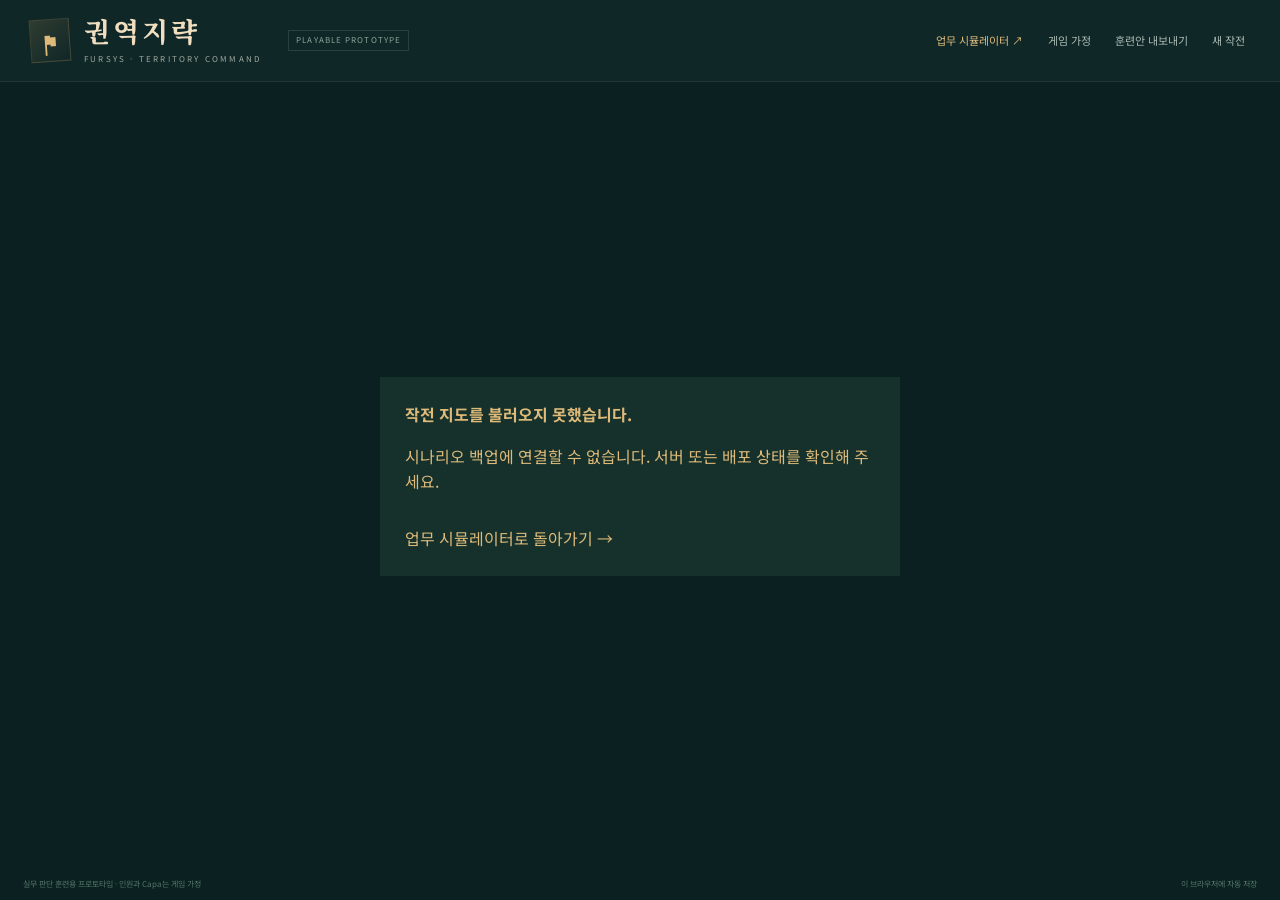
==== app/game.html @ ecbb1142 "Add 2.5D territory staffing strategy game" ====
<!doctype html>
<html lang="ko">
  <head>
    <meta charset="utf-8" />
    <meta name="viewport" content="width=device-width,initial-scale=1" />
    <meta name="theme-color" content="#102c2b" />
    <title>권역지략 · FURSYS TERRITORY COMMAND</title>
    <link
      rel="icon"
      href="data:image/svg+xml,%3Csvg xmlns='http://www.w3.org/2000/svg' viewBox='0 0 32 32'%3E%3Crect width='32' height='32' rx='7' fill='%23102c2b'/%3E%3Cpath d='M8 25V7l17 4-17 6' fill='none' stroke='%23ddb970' stroke-width='3'/%3E%3C/svg%3E"
    />
    <link rel="stylesheet" href="./game.css" />
  </head>
  <body>
    <header class="command-header">
      <a class="game-brand" href="./game.html" aria-label="권역지략 홈"
        ><span class="crest" aria-hidden="true">⚑</span
        ><span
          ><strong>권역지략</strong
          ><small>FURSYS · TERRITORY COMMAND</small></span
        ><span class="prototype">PLAYABLE PROTOTYPE</span></a
      >
      <nav aria-label="게임 메뉴">
        <a href="./index.html">업무 시뮬레이터 ↗</a
        ><button id="rules-button" class="quiet">게임 가정</button
        ><button id="export-game" class="quiet">훈련안 내보내기</button
        ><button id="restart-game" class="quiet">새 작전</button>
      </nav>
    </header>
    <div id="loading" class="loading" role="status">
      8월 작전 지도를 펼치는 중입니다…
    </div>
    <main id="game-shell" class="game-shell" hidden>
      <section class="status-strip" aria-label="작전 현황">
        <div class="campaign-label">
          <span class="overline">CAMPAIGN 01 · 균형의 기술</span
          ><strong id="round-label">제1분기</strong><span id="event-tag"></span>
        </div>
        <div class="metric score-metric">
          <span
            >종합 운영 점수
            <button
              class="help-dot"
              data-show-rules
              aria-label="점수 계산 보기"
            >
              ?
            </button></span
          ><strong id="score-value">0<small>/100</small></strong
          ><i id="score-delta"></i>
        </div>
        <div class="metric">
          <span>업무 커버율</span
          ><strong id="coverage-value">0<small>%</small></strong>
          <div class="mini-track"><i id="coverage-bar"></i></div>
        </div>
        <div class="metric">
          <span>과부하 권역</span
          ><strong id="overload-value">0<small>개</small></strong
          ><i>권역별 Capa 초과</i>
        </div>
        <div class="metric">
          <span>예비 인력</span
          ><strong id="reserve-value">3<small>명</small></strong
          ><i>전체 49명 내 재배치</i>
        </div>
        <div class="turn-command">
          <span>이번 분기 남은 명령 <b id="points-label">6 / 6</b></span>
          <div id="command-pips" class="command-pips"></div>
          <button id="resolve-round" class="gold-button">
            분기 결산 <span>→</span>
          </button>
        </div>
      </section>
      <section class="command-layout">
        <aside class="roster-panel panel">
          <div class="panel-heading">
            <div>
              <span class="overline">COMMANDERS</span>
              <h2>권역 사령부</h2>
            </div>
            <span class="count-badge">9</span>
          </div>
          <div class="roster-caption">
            <span>권역 / 배치 인원</span><span>업무 가동률</span>
          </div>
          <div
            id="commander-list"
            class="commander-list"
            aria-label="권역 목록"
          ></div>
          <div class="roster-legend">
            <i class="legend-dot safe"></i>여유
            <i class="legend-dot warn"></i>적정
            <i class="legend-dot danger"></i>과부하
          </div>
          <div class="source-note">
            <span>STARTING SCENARIO</span><strong>권역조정4(8월 버전)</strong
            ><small>배정 지역 85개 · 2025년 업무량 기반</small>
          </div>
        </aside>
        <section class="map-panel" aria-label="권역 작전 지도">
          <div class="map-heading">
            <div>
              <span class="overline">THE STRATEGIC TABLE</span>
              <h2>균형을 설계하는 한 수</h2>
            </div>
            <div class="view-switch" role="group" aria-label="지도 표시 방식">
              <button id="territory-view" class="active" aria-pressed="true">
                권역</button
              ><button id="load-view" aria-pressed="false">과부하</button>
            </div>
          </div>
          <div class="map-stage" id="game-map-stage">
            <div class="terrain-art" aria-hidden="true"></div>
            <div class="map-vignette" aria-hidden="true"></div>
            <div class="map-topline">
              <span class="live-dot"></span> REAL REGIONS · SIMULATED OPERATIONS
              <span class="map-north">N ↑</span>
            </div>
            <svg
              id="game-map"
              viewBox="0 0 1000 740"
              role="group"
              aria-label="실제 시군구 경계를 이용한 2.5D 작전 지도"
            ></svg>
            <div class="map-location">
              <strong>경인 · 충청 · 강원</strong
              ><span>실제 시군구 경계 / 장식 배경은 생성 이미지</span>
            </div>
            <div class="map-controls">
              <button id="map-zoom-in" aria-label="지도 확대">＋</button
              ><button id="map-zoom-out" aria-label="지도 축소">−</button
              ><button id="map-home">전체</button
              ><button id="map-seoul">서울</button>
            </div>
            <div id="map-tooltip" class="map-tooltip" hidden></div>
          </div>
          <div class="event-ribbon">
            <div class="event-emblem" aria-hidden="true">✦</div>
            <div>
              <span id="event-heading">이번 분기의 작전</span>
              <p id="event-description"></p>
            </div>
            <span class="event-status">훈련 사건</span>
          </div>
          <div class="map-bottom">
            <span>지역 클릭 → 이관 · 권역 선택 → 인력 재배치</span
            ><span>휠 확대 · 드래그 이동</span
            ><button id="undo-game" class="quiet">↶ 한 수 되돌리기</button>
          </div>
        </section>
        <aside class="orders-panel panel">
          <div class="panel-heading">
            <div>
              <span class="overline">YOUR NEXT MOVE</span>
              <h2>작전 지시</h2>
            </div>
            <span class="order-seal" aria-hidden="true">令</span>
          </div>
          <div class="orders-scroll">
            <section
              id="staff-orders"
              class="order-section"
              aria-label="인력 재배치"
            ></section>
            <section
              id="region-orders"
              class="order-section"
              aria-label="지역 이관"
            ></section>
            <section class="advisor-section">
              <span class="overline">ADVISOR’S NOTE</span>
              <h3>참모의 제안</h3>
              <p id="advisor-text"></p>
            </section>
            <section class="mission-section">
              <h3>이번 분기 목표</h3>
              <ul id="mission-list"></ul>
            </section>
          </div>
          <div class="journal">
            <span class="overline">LATEST ORDER</span>
            <p id="latest-order"></p>
          </div>
        </aside>
      </section>
    </main>
    <footer class="game-footer">
      <span>실무 판단 훈련용 프로토타입 · 인원과 Capa는 게임 가정</span
      ><span id="save-status" role="status">이 브라우저에 자동 저장</span>
    </footer>
    <dialog id="game-dialog" aria-labelledby="dialog-title">
      <div class="dialog-shell">
        <button
          id="close-dialog"
          class="dialog-close"
          aria-label="대화상자 닫기"
        >
          ×
        </button>
        <div id="dialog-content"></div>
      </div>
    </dialog>
    <div id="game-toast" class="game-toast" role="status" hidden></div>
    <script type="module" src="./game.mjs"></script>
  </body>
</html>
---- app/game.css ----
@import url("https://fonts.googleapis.com/css2?family=Noto+Sans+KR:wght@400;500;600;700;800;900&family=Noto+Serif+KR:wght@600;700;800&display=swap");
:root {
  color-scheme: dark;
  --bg: #0b2021;
  --panel: #112b2d;
  --line: #ffffff12;
  --text: #e4ece7;
  --muted: #8da4a0;
  --gold: #ddba79;
  --mint: #88c5ae;
  --red: #ee8a70;
  --serif: "Noto Serif KR", serif;
  --sans: "Noto Sans KR", "Malgun Gothic", sans-serif;
}
* {
  box-sizing: border-box;
}
body {
  margin: 0;
  background: var(--bg);
  color: var(--text);
  font: 12px/1.6 var(--sans);
  height: 100vh;
  display: flex;
  flex-direction: column;
}
button,
a,
input,
select {
  -webkit-tap-highlight-color: transparent;
}
button,
input,
select {
  font: inherit;
}
button,
a {
  touch-action: manipulation;
}
button {
  cursor: pointer;
  border: 0;
  color: inherit;
}
button:disabled {
  opacity: 0.35;
  cursor: not-allowed;
}
button:focus-visible,
a:focus-visible,
select:focus-visible,
input:focus-visible {
  outline: 2px solid var(--gold);
  outline-offset: 3px;
}
button {
  transition:
    background 0.18s,
    transform 0.18s;
}
a {
  color: inherit;
  text-decoration: none;
}
button:not(:disabled):active {
  transform: translateY(1px);
}
[hidden] {
  display: none !important;
}
.command-header {
  height: 82px;
  flex-shrink: 0;
  padding: 0 30px;
  display: flex;
  justify-content: space-between;
  align-items: center;
  border-bottom: 1px solid var(--line);
  background: #102728;
}
.game-brand {
  display: flex;
  align-items: center;
  gap: 14px;
}
.game-brand strong {
  display: block;
  font: 800 27px/1.2 var(--serif);
  letter-spacing: 3px;
  color: #f0dec0;
}
.game-brand small {
  display: block;
  font-size: 8px;
  letter-spacing: 2.2px;
  color: #9da99d;
  margin-top: 5px;
}
.crest {
  height: 43px;
  width: 40px;
  border: 1px solid #9d805045;
  display: grid;
  place-items: center;
  color: var(--gold);
  font-size: 29px;
  transform: rotate(-4deg);
  background: linear-gradient(140deg, #b5985430, transparent);
}
.prototype {
  font-size: 8px;
  letter-spacing: 1.1px;
  border: 1px solid #9aab9f30;
  color: #8ba498;
  padding: 3px 7px;
  margin-left: 12px;
}
.command-header nav {
  display: flex;
  align-items: center;
  gap: 14px;
  color: #b1c0b9;
  font-size: 11px;
}
.command-header nav > a {
  color: var(--gold);
  margin-right: 6px;
}
.quiet {
  background: transparent;
  padding: 7px 5px;
  color: #a8b9b1;
}
.quiet:hover {
  color: var(--gold);
}
.loading {
  margin: auto;
  color: var(--gold);
  font-size: 16px;
}
.game-shell {
  flex: 1;
  min-height: 0;
  display: flex;
  flex-direction: column;
  padding: 0 22px 8px;
}
.status-strip {
  height: 123px;
  display: grid;
  grid-template-columns: 1.05fr 1fr 1fr 0.9fr 0.9fr 1.3fr;
  align-items: center;
  flex-shrink: 0;
}
.campaign-label {
  display: flex;
  flex-direction: column;
  gap: 2px;
}
.overline {
  font-size: 9px;
  letter-spacing: 1.6px;
  color: var(--muted);
  font-weight: 700;
}
.campaign-label > .overline {
  color: #bca272;
  font-size: 8px;
}
.campaign-label > strong {
  font: 700 24px var(--serif);
  margin-top: 1px;
}
.campaign-label > span:last-child {
  font-size: 10px;
  color: var(--mint);
}
.metric {
  padding: 0 19px;
  border-left: 1px solid var(--line);
  height: 68px;
}
.metric > span {
  font-size: 11px;
  color: #a8bbb2;
  display: flex;
  align-items: center;
  gap: 6px;
}
.metric > strong {
  display: block;
  font-size: 29px;
  line-height: 1.4;
  font-weight: 700;
  letter-spacing: -1.1px;
}
.metric small {
  font-size: 11px;
  color: #839b90;
  font-weight: 400;
  letter-spacing: 0;
  margin-left: 5px;
}
.metric > i {
  font-size: 9px;
  font-style: normal;
  color: #789488;
}
.score-metric > strong {
  color: var(--gold);
}
.metric > i.positive {
  color: var(--mint);
}
.help-dot {
  font-size: 9px;
  border: 1px solid #ffffff35;
  border-radius: 50%;
  width: 13px;
  height: 13px;
  background: transparent;
  line-height: 11px;
  padding: 0;
  color: #adc0b6;
}
.mini-track {
  width: 85px;
  height: 3px;
  background: #ffffff0d;
  margin-top: 3px;
}
.mini-track i {
  height: 100%;
  display: block;
  background: var(--mint);
}
.turn-command {
  padding-left: 22px;
  border-left: 1px solid var(--line);
}
.turn-command > span {
  display: flex;
  font-size: 10px;
  justify-content: space-between;
  color: #a4b5ac;
}
.turn-command b {
  color: var(--gold);
}
.command-pips {
  display: flex;
  gap: 5px;
  margin: 6px 0 9px;
}
.command-pips i {
  height: 4px;
  flex: 1;
  background: #ffffff10;
}
.command-pips i.on {
  background: var(--gold);
}
.gold-button {
  background: linear-gradient(110deg, #d5b579, #e5c995);
  color: #25332b;
  width: 100%;
  min-height: 36px;
  border: 1px solid #eddaa7;
  font-weight: 800;
  font-size: 12px;
  box-shadow: 0 3px 14px #0002;
  display: flex;
  align-items: center;
  justify-content: space-between;
  padding: 0 14px;
}
.gold-button:hover {
  background: #edce8f;
}
.command-layout {
  flex: 1;
  min-height: 0;
  display: grid;
  grid-template-columns: 237px minmax(0, 1fr) 295px;
  gap: 14px;
}
.panel {
  background: var(--panel);
  border: 1px solid var(--line);
  box-shadow: 0 8px 30px #0001;
  min-height: 0;
}
.panel-heading {
  display: flex;
  justify-content: space-between;
  align-items: center;
  padding: 18px 16px 13px;
}
.panel-heading h2 {
  font: 700 16px var(--serif);
  margin: 2px 0 0;
  letter-spacing: 0.6px;
}
.count-badge {
  font-size: 11px;
  color: #c4b48a;
  border: 1px solid #c4b48a30;
  width: 25px;
  height: 25px;
  display: grid;
  place-items: center;
}
.roster-panel {
  display: flex;
  flex-direction: column;
}
.roster-caption {
  display: flex;
  justify-content: space-between;
  padding: 0 16px 9px;
  color: #708c80;
  font-size: 9px;
  border-bottom: 1px solid var(--line);
}
.commander-list {
  flex: 1;
  overflow-y: auto;
  min-height: 0;
  padding: 5px 8px;
  scrollbar-width: thin;
  scrollbar-color: #59736640 transparent;
}
.commander-card {
  display: block;
  text-align: left;
  width: 100%;
  padding: 10px 9px 9px;
  margin: 3px 0;
  background: transparent;
  border: 1px solid transparent;
  position: relative;
}
.commander-card:hover {
  background: #ffffff04;
}
.commander-card.selected {
  background: linear-gradient(105deg, #ccac6820, #ccac6805);
  border-color: #ccac6840;
}
.commander-card.selected:before {
  content: "";
  position: absolute;
  left: -1px;
  top: 9px;
  bottom: 9px;
  width: 2px;
  background: var(--gold);
}
.commander-top {
  display: flex;
  align-items: center;
  gap: 9px;
}
.commander-avatar {
  width: 29px;
  height: 32px;
  background: linear-gradient(
    135deg,
    color-mix(in srgb, var(--color) 45%, #253f38),
    #18312f
  );
  border: 1px solid color-mix(in srgb, var(--color) 50%, transparent);
  display: grid;
  place-items: center;
  font: 700 14px var(--serif);
  color: #e5e9df;
  clip-path: polygon(0 0, 100% 0, 100% 85%, 50% 100%, 0 85%);
}
.commander-name {
  font-size: 12px;
  font-weight: 600;
  flex: 1;
}
.commander-name small {
  display: block;
  color: #77978b;
  font-size: 9px;
  font-weight: 400;
  margin-top: 1px;
}
.commander-rate {
  font-size: 15px;
  color: #c2ceb8;
  font-variant-numeric: tabular-nums;
  letter-spacing: -0.4px;
}
.commander-rate.over {
  color: var(--red);
}
.commander-rate.empty {
  font-size: 10px;
  color: #7c968b;
}
.load-track {
  height: 3px;
  background: #ffffff0b;
  position: relative;
  margin: 9px 0 0 38px;
}
.load-track i {
  height: 100%;
  display: block;
  background: var(--mint);
  max-width: 100%;
}
.load-track i.over {
  background: var(--red);
}
.load-track:after {
  content: "";
  position: absolute;
  width: 1px;
  height: 7px;
  right: 20%;
  top: -2px;
  background: #b5c3a94a;
}
.roster-legend {
  padding: 10px 16px;
  border-top: 1px solid var(--line);
  color: #7c998a;
  font-size: 9px;
  display: flex;
  align-items: center;
  gap: 5px;
}
.legend-dot {
  width: 5px;
  height: 5px;
  display: inline-block;
  border-radius: 50%;
  margin-left: 7px;
}
.legend-dot:first-child {
  margin-left: 0;
}
.safe {
  background: #79b59a;
}
.warn {
  background: #d8be87;
}
.danger {
  background: #ee8a70;
}
.source-note {
  padding: 14px 16px;
  background: #0a20233d;
  display: flex;
  flex-direction: column;
}
.source-note > span {
  font-size: 8px;
  letter-spacing: 1.2px;
  color: #628375;
}
.source-note > strong {
  font-size: 10px;
  font-weight: 500;
  color: #b5c2b6;
  margin: 3px 0;
}
.source-note > small {
  font-size: 9px;
  color: #789487;
}
.map-panel {
  display: flex;
  flex-direction: column;
  min-width: 0;
  min-height: 0;
}
.map-heading {
  height: 66px;
  padding: 5px 6px 12px;
  display: flex;
  justify-content: space-between;
  align-items: center;
  flex-shrink: 0;
}
.map-heading h2 {
  font: 700 20px var(--serif);
  margin: 3px 0 0;
}
.map-heading .overline {
  font-size: 8px;
  color: #739987;
}
.view-switch {
  display: flex;
  border: 1px solid #9bac9340;
  padding: 3px;
  gap: 2px;
}
.view-switch button {
  background: transparent;
  padding: 5px 10px;
  font-size: 10px;
  color: #87a192;
}
.view-switch button.active {
  background: #627c5c45;
  color: #dfe6cd;
}
.map-stage {
  position: relative;
  flex: 1;
  min-height: 270px;
  overflow: hidden;
  background: #162e2c;
  border: 1px solid #b6a67b2b;
  box-shadow: inset 0 0 90px #0008;
}
.terrain-art {
  position: absolute;
  inset: 0;
  background: url("./assets/territory-command.png") center/cover no-repeat;
  opacity: 0.31;
  filter: saturate(0.7);
}
.map-vignette {
  position: absolute;
  inset: 0;
  background: radial-gradient(ellipse at 50% 50%, #16373716 15%, #0d252b5e 75%);
  pointer-events: none;
}
.map-topline {
  position: absolute;
  top: 17px;
  left: 18px;
  right: 18px;
  font-size: 7px;
  letter-spacing: 1.4px;
  color: #b1c5ac;
  display: flex;
  align-items: center;
  gap: 7px;
  pointer-events: none;
}
.live-dot {
  height: 4px;
  width: 4px;
  background: #b7d0a7;
  border-radius: 100%;
  box-shadow: 0 0 8px #d4efb488;
}
.map-north {
  margin-left: auto;
  font-family: var(--serif);
  font-size: 12px;
  letter-spacing: 4px;
  color: #d9c391;
}
#game-map {
  display: block;
  height: 100%;
  width: 100%;
  position: absolute;
  inset: 0;
  touch-action: none;
  cursor: grab;
  overflow: visible;
}
#game-map.dragging {
  cursor: grabbing;
}
.region-top {
  stroke: #d3d9b085;
  stroke-width: 0.55;
  vector-effect: non-scaling-stroke;
  stroke-linejoin: round;
  transition:
    filter 0.18s,
    fill 0.25s;
}
.region-tile {
  cursor: pointer;
  outline: none;
}
.region-tile:hover .region-top,
.region-tile:focus .region-top {
  filter: brightness(1.32);
  stroke: #ffe4ad;
  stroke-width: 1.4;
}
.region-tile.selected .region-top {
  stroke: #ffe2a2;
  stroke-width: 2;
  filter: brightness(1.25);
}
.region-side {
  fill: #122d2e;
  stroke: #173c3a;
  stroke-width: 1;
  pointer-events: none;
}
.region-label {
  font-family: var(--sans);
  font-size: 9px;
  fill: #e1e9d6;
  paint-order: stroke;
  stroke: #14362c;
  stroke-width: 2;
  pointer-events: none;
}
.hq-marker {
  pointer-events: none;
}
.hq-name {
  font-size: 11px;
  font-weight: 600;
  fill: #e9e2c5;
  paint-order: stroke;
  stroke: #152c25;
  stroke-width: 3;
  stroke-linejoin: round;
}
.water-line {
  stroke: #79d0cd;
  stroke-width: 2;
  fill: none;
  opacity: 0.85;
  pointer-events: none;
  filter: drop-shadow(0 0 3px #8be0dc70);
}
.map-location {
  position: absolute;
  left: 18px;
  bottom: 17px;
  pointer-events: none;
  display: flex;
  flex-direction: column;
}
.map-location strong {
  font: 600 12px var(--serif);
  color: #d1c6a5;
  letter-spacing: 2px;
}
.map-location span {
  font-size: 7px;
  color: #91ab99;
  margin-top: 3px;
}
.map-controls {
  position: absolute;
  right: 12px;
  bottom: 13px;
  display: flex;
  gap: 3px;
}
.map-controls button {
  background: #102b2ce8;
  border: 1px solid #b2c5a330;
  min-width: 28px;
  min-height: 29px;
  font-size: 11px;
  color: #c0cfb5;
}
.map-controls button:hover {
  background: #385948;
}
.event-ribbon {
  background: linear-gradient(90deg, #2e3d2c, #1f342e);
  border: 1px solid #b49b4f30;
  border-top: 0;
  padding: 12px 13px;
  display: flex;
  gap: 10px;
  align-items: center;
  flex-shrink: 0;
}
.event-emblem {
  font-size: 24px;
  color: var(--gold);
  border-right: 1px solid #aa9e7340;
  padding-right: 12px;
}
.event-ribbon > div:nth-child(2) {
  flex: 1;
}
.event-ribbon span:first-child {
  font-size: 11px;
  color: #d4c296;
  font-weight: 700;
}
.event-ribbon p {
  font-size: 10px;
  color: #a7b79d;
  margin: 3px 0 0;
}
.event-status {
  font-size: 8px;
  white-space: nowrap;
  padding: 3px 5px;
  border: 1px solid #b4a96940;
  color: #afaf86;
}
.map-bottom {
  display: flex;
  align-items: center;
  gap: 12px;
  padding: 8px 0 0;
  color: #6f9080;
  font-size: 8px;
  flex-shrink: 0;
}
.map-bottom > .quiet {
  margin-left: auto;
  font-size: 9px;
  padding: 0;
}
.orders-panel {
  display: flex;
  flex-direction: column;
}
.order-seal {
  border: 1px solid #b8974f60;
  color: #b9a06b;
  font: 600 21px var(--serif);
  width: 32px;
  height: 35px;
  display: grid;
  place-items: center;
}
.orders-scroll {
  flex: 1;
  overflow-y: auto;
  scrollbar-width: thin;
  scrollbar-color: #59736640 transparent;
  min-height: 0;
}
.order-section {
  padding: 13px 16px 16px;
  border-top: 1px solid var(--line);
}
.order-kicker {
  font-size: 8px;
  letter-spacing: 1px;
  color: #7a9989;
  display: flex;
  justify-content: space-between;
}
.order-kicker b {
  font-size: 8px;
  color: #c2b588;
  font-weight: 400;
  letter-spacing: 0;
}
.order-title {
  margin: 8px 0 11px;
  display: flex;
  align-items: center;
  gap: 8px;
  font: 700 17px var(--serif);
}
.order-dot {
  width: 7px;
  height: 7px;
  background: var(--color);
  border-radius: 50%;
}
.order-stats {
  display: grid;
  grid-template-columns: 1fr 1fr 1fr;
  gap: 8px;
  background: #0c252750;
  padding: 10px;
  margin-bottom: 12px;
}
.order-stats span {
  display: block;
  color: #739384;
  font-size: 8px;
}
.order-stats strong {
  display: block;
  font-size: 13px;
  font-weight: 600;
  color: #ccd8c9;
  margin-top: 2px;
}
.order-stats .is-over {
  color: var(--red);
}
.order-section label {
  display: block;
  color: #8ba696;
  font-size: 9px;
  margin: 9px 0 5px;
}
.order-section select,
.order-section input,
.rules-input {
  width: 100%;
  min-width: 0;
  border: 1px solid #a0b39330;
  background: #0d2425;
  color: #d4dfcb;
  padding: 8px 9px;
  font-size: 11px;
  border-radius: 2px;
}
.order-actions {
  display: flex;
  gap: 6px;
  margin-top: 8px;
}
.action-button {
  background: #345342;
  border: 1px solid #75957560;
  color: #d3dfba;
  min-height: 34px;
  font-size: 10px;
  font-weight: 600;
  padding: 6px 9px;
  flex: 1;
}
.action-button:hover {
  background: #49654c;
}
.action-button.gold {
  background: #b99e6550;
  border-color: #b59a6960;
  color: #e9d4a7;
}
.action-button.block {
  display: block;
  width: 100%;
  margin-top: 9px;
}
.small-note {
  font-size: 9px;
  line-height: 1.7;
  color: #779789;
  margin: 8px 0 0;
}
.region-selection-prompt {
  padding: 14px;
  border: 1px dashed #8da48c35;
  text-align: center;
  color: #91aa9a;
  font-size: 10px;
  margin-top: 10px;
}
.region-money {
  display: flex;
  justify-content: space-between;
  font-size: 10px;
  color: #9eb49f;
  gap: 8px;
}
.region-money strong {
  color: #d2d4ad;
}
.preview-note {
  font-size: 9px;
  margin: 8px 0 0;
  color: #94b99f;
  min-height: 15px;
}
.advisor-section {
  padding: 16px;
  background: linear-gradient(130deg, #b9a06312, transparent);
  border-top: 1px solid var(--line);
}
.advisor-section .overline {
  font-size: 8px;
  color: #ae9c6b;
}
.advisor-section h3 {
  font: 600 13px var(--serif);
  color: #d0bd91;
  margin: 4px 0 8px;
}
.advisor-section p {
  font-size: 10px;
  line-height: 1.9;
  color: #a1b6a2;
  margin: 0;
}
.mission-section {
  padding: 12px 16px;
  border-top: 1px solid var(--line);
}
.mission-section h3 {
  font-size: 10px;
  color: #98ae96;
  margin: 0 0 9px;
}
.mission-section ul {
  list-style: none;
  margin: 0;
  padding: 0;
}
.mission-section li {
  font-size: 10px;
  display: flex;
  justify-content: space-between;
  color: #748f7b;
  margin: 7px 0;
}
.mission-section li.done {
  color: #b4cfa7;
}
.mission-section b {
  font-size: 10px;
}
.journal {
  padding: 12px 16px;
  background: #0b2227;
  border-top: 1px solid var(--line);
}
.journal .overline {
  font-size: 7px;
}
.journal p {
  color: #9bb2a1;
  font-size: 9px;
  margin: 5px 0 0;
  line-height: 1.6;
}
.game-footer {
  display: flex;
  justify-content: space-between;
  flex-shrink: 0;
  padding: 7px 23px 9px;
  color: #537568;
  font-size: 8px;
}
.map-tooltip {
  pointer-events: none;
  position: absolute;
  padding: 9px 12px;
  background: #102623f5;
  border: 1px solid #d1bf7a60;
  box-shadow: 0 6px 20px #0005;
  font-size: 10px;
  color: #e2dec5;
  z-index: 3;
  max-width: 230px;
}
.map-tooltip strong {
  font-size: 11px;
}
.map-tooltip small {
  display: block;
  font-size: 9px;
  color: #9fbaa0;
  margin-top: 3px;
}
dialog {
  padding: 0;
  border: 1px solid #c4b27a60;
  background: #132d2c;
  color: var(--text);
  max-width: min(600px, calc(100vw - 30px));
  width: 560px;
  box-shadow: 0 30px 120px #0009;
}
dialog::backdrop {
  background: #021311c9;
  backdrop-filter: blur(6px);
}
.dialog-shell {
  padding: 30px;
  position: relative;
}
.dialog-close {
  position: absolute;
  right: 12px;
  top: 8px;
  font-size: 25px;
  background: transparent;
  color: #9eac99;
}
.dialog-shell h2 {
  font: 700 25px var(--serif);
  color: #e5c995;
  margin: 8px 0 16px;
}
.dialog-shell p {
  font-size: 12px;
  color: #a6bca7;
  line-height: 1.9;
}
.dialog-shell .overline {
  color: #ac9f78;
}
.rules-grid {
  display: grid;
  grid-template-columns: 1fr 1fr;
  gap: 8px;
  margin: 20px 0;
}
.rules-grid > div {
  background: #0b2224;
  border: 1px solid var(--line);
  padding: 12px;
}
.rules-grid span {
  display: block;
  color: #779886;
  font-size: 10px;
}
.rules-grid strong {
  color: #dccba4;
  font-size: 16px;
  display: block;
  margin-top: 5px;
}
.rules-detail {
  font-size: 11px !important;
}
.dialog-actions {
  display: flex;
  gap: 9px;
  margin-top: 22px;
}
.dialog-actions > button {
  flex: 1;
}
.rules-form {
  margin-top: 15px;
  padding-top: 15px;
  border-top: 1px solid var(--line);
}
.rules-form label {
  display: block;
  color: #aabb9f;
  font-size: 11px;
  margin-bottom: 6px;
}
.rules-form .input-row {
  display: flex;
  align-items: center;
  gap: 12px;
}
.rules-input {
  width: 100px;
}
.report-score {
  text-align: center;
  padding: 18px 0 12px;
}
.report-score strong {
  display: block;
  font-size: 72px;
  line-height: 1.1;
  letter-spacing: -3px;
  color: var(--gold);
}
.report-score span {
  color: #acc19f;
  font-size: 12px;
}
.report-columns {
  display: grid;
  grid-template-columns: repeat(3, 1fr);
  gap: 8px;
}
.report-columns > div {
  text-align: center;
  padding: 12px 5px;
  background: #0a2324;
}
.report-columns span {
  display: block;
  font-size: 10px;
  color: #7d9d87;
}
.report-columns strong {
  display: block;
  font-size: 18px;
  color: #dae1bd;
  margin-top: 3px;
}
.report-note {
  background: #8e9d5620;
  padding: 12px 15px;
  font-size: 11px !important;
}
.game-toast {
  position: fixed;
  left: 50%;
  bottom: 35px;
  transform: translateX(-50%);
  background: #e0c58c;
  color: #20372a;
  padding: 11px 22px;
  font-size: 12px;
  box-shadow: 0 5px 30px #0005;
  z-index: 20;
  max-width: 90vw;
  text-align: center;
}
.result-badge {
  text-align: center;
  font: 700 21px var(--serif);
  color: #dfc582;
  margin: 15px 0;
}
.score-breakdown {
  font-size: 10px;
  color: #839e8a;
}
.balance-list {
  display: flex;
  flex-wrap: wrap;
  gap: 5px;
  margin: 10px 0;
}
.balance-list span {
  font-size: 9px;
  background: #0b2324;
  padding: 3px 6px;
  color: #95b09a;
}
.empty-error {
  max-width: 520px;
  margin: auto;
  padding: 25px;
  background: #16312b;
}
.empty-error a {
  display: inline-block;
  margin-top: 15px;
  color: var(--gold);
}
@media (min-width: 1600px) {
  .command-layout {
    grid-template-columns: 270px minmax(0, 1fr) 330px;
    gap: 20px;
  }
  .game-shell {
    padding: 0 32px 10px;
  }
  .panel-heading {
    padding: 23px 20px 18px;
  }
  .commander-card {
    padding: 14px 12px;
  }
  .order-section {
    padding: 18px 20px;
  }
  .order-title {
    font-size: 19px;
  }
  .event-ribbon {
    padding: 16px;
  }
  .map-heading {
    height: 74px;
  }
  .status-strip {
    height: 135px;
  }
}
@media (max-width: 1180px) {
  .command-header {
    padding: 0 18px;
  }
  .prototype {
    display: none;
  }
  .command-header nav {
    gap: 9px;
    font-size: 10px;
  }
  .game-shell {
    padding: 0 12px 7px;
  }
  .command-layout {
    grid-template-columns: 205px minmax(0, 1fr) 260px;
    gap: 10px;
  }
  .metric {
    padding: 0 12px;
  }
  .metric > strong {
    font-size: 26px;
  }
  .turn-command {
    padding-left: 12px;
  }
  .campaign-label > strong {
    font-size: 21px;
  }
  .campaign-label > .overline {
    font-size: 7px;
  }
  .map-heading h2 {
    font-size: 17px;
  }
  .map-bottom > span:nth-child(2) {
    display: none;
  }
  .event-status {
    display: none;
  }
  .commander-name {
    font-size: 11px;
  }
  .commander-card {
    padding: 9px 6px;
  }
  .order-section {
    padding: 12px;
  }
  .orders-panel .panel-heading {
    padding: 16px 12px;
  }
  .overline {
    font-size: 8px;
  }
}
@media (max-width: 960px) {
  body {
    height: auto;
    min-height: 100vh;
  }
  .command-header {
    height: auto;
    min-height: 80px;
    gap: 12px;
    padding: 14px 16px;
    flex-wrap: wrap;
  }
  .command-header nav {
    flex-wrap: wrap;
  }
  .game-shell {
    flex: none;
  }
  .status-strip {
    grid-template-columns: repeat(3, 1fr);
    height: auto;
    gap: 19px 0;
    padding: 22px 5px;
  }
  .campaign-label {
    padding-left: 9px;
  }
  .turn-command {
    height: 74px;
  }
  .metric {
    height: 65px;
  }
  .command-layout {
    grid-template-columns: 220px minmax(0, 1fr);
  }
  .map-panel {
    grid-column: 2;
    grid-row: 1;
    min-height: 610px;
  }
  .roster-panel {
    grid-row: 1;
    max-height: 610px;
  }
  .orders-panel {
    grid-column: 1/-1;
    margin-top: 8px;
  }
  .orders-scroll {
    display: grid;
    grid-template-columns: 1fr 1fr;
  }
  .orders-panel .panel-heading {
    padding: 13px 18px;
  }
  .orders-panel .journal {
    margin-top: 0;
  }
  .orders-scroll > section {
    border-right: 1px solid var(--line);
  }
  .map-stage {
    min-height: 420px;
  }
  .game-footer {
    padding: 15px;
  }
  .command-header nav a {
    margin-right: 7px;
  }
  .game-brand strong {
    font-size: 25px;
  }
}
@media (max-width: 600px) {
  .command-header {
    padding: 12px;
  }
  .command-header nav {
    width: 100%;
    gap: 13px;
    font-size: 9px;
  }
  .command-header nav button {
    font-size: 10px;
    padding: 2px;
  }
  .game-brand small {
    font-size: 7px;
  }
  .crest {
    width: 32px;
    height: 35px;
    font-size: 24px;
  }
  .game-brand strong {
    font-size: 23px;
  }
  .status-strip {
    gap: 16px 0;
    padding: 18px 0;
  }
  .metric {
    padding: 0 9px;
  }
  .metric > span {
    font-size: 9px;
  }
  .metric > strong {
    font-size: 25px;
  }
  .metric > i {
    font-size: 8px;
  }
  .metric small {
    font-size: 9px;
  }
  .campaign-label > .overline {
    font-size: 6px;
    letter-spacing: 0.8px;
  }
  .campaign-label > strong {
    font-size: 19px;
  }
  .campaign-label > span:last-child {
    font-size: 9px;
  }
  .turn-command {
    padding-left: 9px;
  }
  .turn-command > span {
    font-size: 8px;
    gap: 4px;
  }
  .gold-button {
    padding: 0 8px;
    font-size: 11px;
  }
  .command-layout {
    display: flex;
    flex-direction: column;
    gap: 13px;
  }
  .map-panel {
    order: 0;
    min-height: 560px;
  }
  .map-stage {
    min-height: 380px;
  }
  .roster-panel {
    order: 1;
    max-height: 350px;
  }
  .commander-list {
    display: grid;
    grid-template-columns: 1fr 1fr;
    overflow-y: auto;
    max-height: 230px;
  }
  .commander-avatar {
    width: 25px;
    height: 28px;
    font-size: 12px;
  }
  .commander-name {
    font-size: 10px;
  }
  .commander-rate {
    font-size: 13px;
  }
  .commander-card {
    padding: 8px 6px;
  }
  .commander-top {
    gap: 6px;
  }
  .roster-caption {
    display: none;
  }
  .source-note {
    padding: 9px 16px;
  }
  .source-note > small {
    display: none;
  }
  .orders-panel {
    order: 2;
    margin-top: 0;
  }
  .orders-scroll {
    display: block;
  }
  .order-section {
    padding: 16px;
  }
  .advisor-section {
    padding: 16px;
  }
  .game-footer {
    display: block;
    font-size: 8px;
  }
  .game-footer > span {
    display: block;
  }
  .map-heading {
    padding: 5px 0 12px;
  }
  .map-heading h2 {
    font-size: 18px;
  }
  .event-ribbon p {
    font-size: 9px;
  }
  .map-location > span {
    font-size: 6px;
  }
  .map-topline {
    font-size: 5.5px;
    left: 12px;
    right: 10px;
    letter-spacing: 1px;
  }
  .map-bottom {
    font-size: 7px;
  }
  .dialog-shell {
    padding: 24px 20px;
  }
  .dialog-shell h2 {
    font-size: 23px;
  }
  .report-score strong {
    font-size: 62px;
  }
}
@media (prefers-reduced-motion: reduce) {
  * {
    transition: none !important;
    animation: none !important;
  }
}
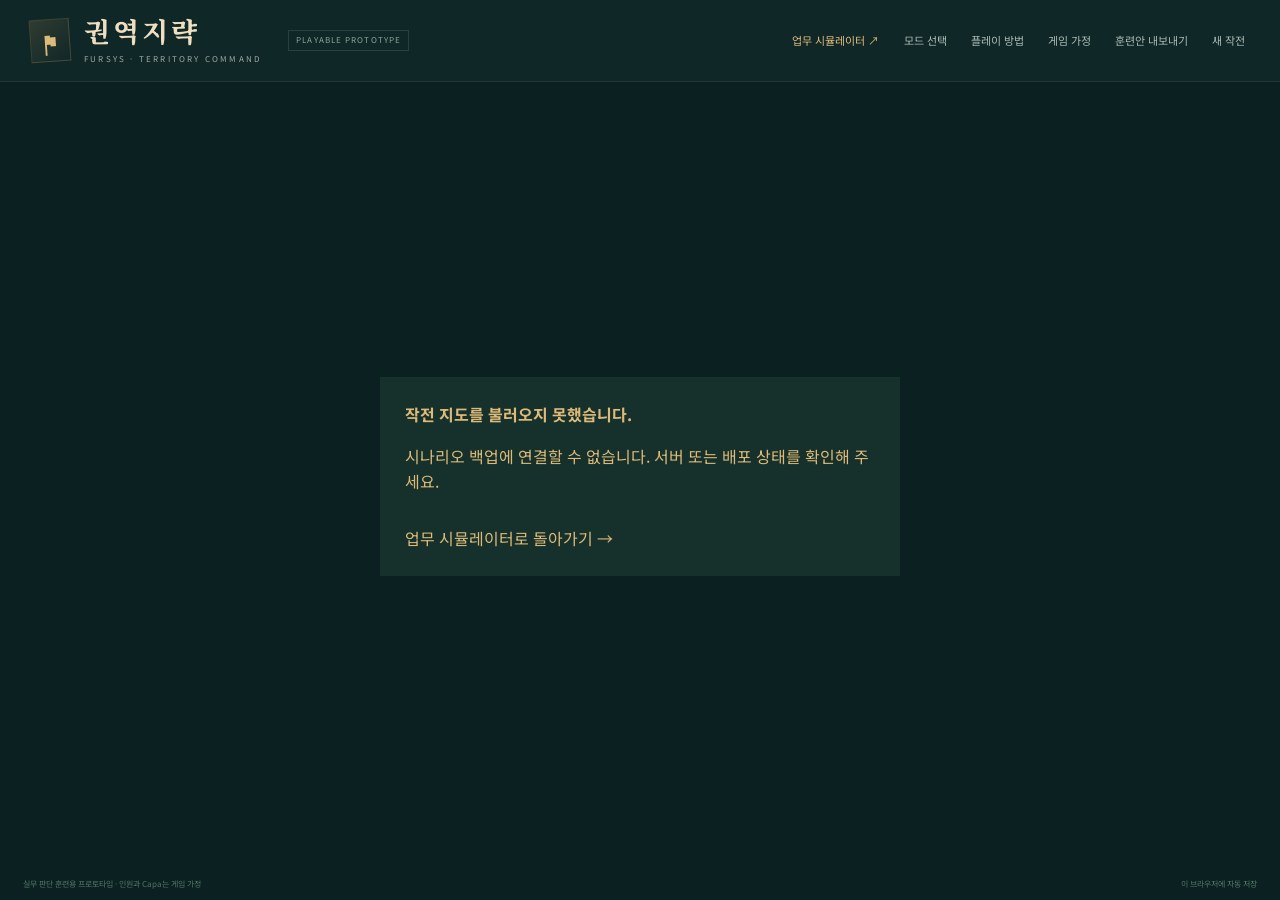
==== commit 11f2e822: "Add guided tutorial and independent open and story modes" ====
--- a/app/game.html
+++ b/app/game.html
@@ -22,6 +22,8 @@
       >
       <nav aria-label="게임 메뉴">
         <a href="./index.html">업무 시뮬레이터 ↗</a
+        ><button id="mode-button" class="quiet">모드 선택</button
+        ><button id="learn-button" class="quiet">플레이 방법</button
         ><button id="rules-button" class="quiet">게임 가정</button
         ><button id="export-game" class="quiet">훈련안 내보내기</button
         ><button id="restart-game" class="quiet">새 작전</button>
@@ -33,7 +35,7 @@
     <main id="game-shell" class="game-shell" hidden>
       <section class="status-strip" aria-label="작전 현황">
         <div class="campaign-label">
-          <span class="overline">CAMPAIGN 01 · 균형의 기술</span
+          <span class="overline" id="campaign-mode-label">권역지략</span
           ><strong id="round-label">제1분기</strong><span id="event-tag"></span>
         </div>
         <div class="metric score-metric">
@@ -65,13 +67,22 @@
           ><i>전체 49명 내 재배치</i>
         </div>
         <div class="turn-command">
-          <span>이번 분기 남은 명령 <b id="points-label">6 / 6</b></span>
+          <span
+            ><span id="commands-label">남은 명령</span>
+            <b id="points-label">6 / 6</b></span
+          >
           <div id="command-pips" class="command-pips"></div>
           <button id="resolve-round" class="gold-button">
             분기 결산 <span>→</span>
           </button>
         </div>
       </section>
+      <section
+        id="learning-panel"
+        class="learning-panel"
+        aria-label="진행 안내"
+        aria-live="polite"
+      ></section>
       <section class="command-layout">
         <aside class="roster-panel panel">
           <div class="panel-heading">
@@ -175,7 +186,7 @@
               <p id="advisor-text"></p>
             </section>
             <section class="mission-section">
-              <h3>이번 분기 목표</h3>
+              <h3 id="mission-heading">이번 턴 목표</h3>
               <ul id="mission-list"></ul>
             </section>
           </div>
--- a/app/game.css
+++ b/app/game.css
@@ -1471,3 +1471,485 @@
     animation: none !important;
   }
 }
+
+/* Guided entry, independent modes, and step-by-step learning. */
+.learning-panel {
+  display: flex;
+  align-items: center;
+  gap: 18px;
+  flex-shrink: 0;
+  margin: 0 0 13px;
+  padding: 15px 19px;
+  border: 1px solid #b7a06445;
+  background: linear-gradient(110deg, #35422b85, #132f2d);
+  box-shadow: 0 5px 24px #0001;
+}
+.learning-panel > div:first-child:not(.tutorial-step-mark) {
+  flex: 1;
+  min-width: 0;
+}
+.learning-panel strong {
+  display: block;
+  font: 700 15px var(--serif);
+  color: #e3cfa0;
+  margin: 3px 0 4px;
+}
+.learning-panel p {
+  font-size: 10px;
+  color: #afc0a6;
+  margin: 0;
+  line-height: 1.8;
+}
+.learning-panel .overline {
+  font-size: 8px;
+  color: #bca679;
+}
+.learning-panel.mode-open {
+  padding: 10px 17px;
+}
+.learning-panel.mode-open strong {
+  font-size: 13px;
+}
+.learning-panel.mode-open p {
+  font-size: 9px;
+}
+.learning-panel.mode-open > .action-button {
+  flex: 0 0 auto;
+  min-width: 92px;
+}
+.learning-buttons {
+  display: flex;
+  flex-direction: column;
+  align-items: stretch;
+  gap: 5px;
+  min-width: 160px;
+}
+.learning-buttons .gold-button {
+  font-size: 10px;
+}
+.learning-buttons .quiet {
+  font-size: 9px;
+  padding: 2px;
+}
+.learning-buttons .action-button {
+  flex: none;
+  min-width: 110px;
+}
+.tutorial-step-mark {
+  color: #e1c488;
+  font: 700 31px var(--serif);
+  width: 55px;
+  flex-shrink: 0;
+  text-align: center;
+  border-right: 1px solid #baa46a40;
+  padding-right: 16px;
+}
+.tutorial-step-mark small {
+  font-size: 12px;
+  color: #a28d61;
+}
+.tutorial-copy {
+  flex: 1;
+  min-width: 0;
+}
+.tutorial-highlight {
+  outline: 2px solid #e2c17a !important;
+  outline-offset: 3px !important;
+  box-shadow: 0 0 18px #dfbe7438 !important;
+}
+.objective-chips {
+  display: flex;
+  flex-wrap: wrap;
+  gap: 6px;
+  margin-top: 9px;
+}
+.objective-chips > span {
+  font-size: 9px;
+  color: #a5b69c;
+  padding: 3px 7px;
+  background: #0d242780;
+  border: 1px solid #8aa08430;
+}
+.objective-chips > span.done {
+  color: #c6e6b2;
+  border-color: #9db88475;
+  background: #44614540;
+}
+dialog.wide-dialog {
+  width: 820px;
+  max-width: calc(100vw - 30px);
+}
+.wide-dialog .dialog-shell {
+  padding: 28px;
+}
+.wide-dialog .dialog-close {
+  z-index: 1;
+}
+.welcome-art {
+  padding: 28px 28px 25px;
+  margin: -28px -28px 22px;
+  background:
+    linear-gradient(90deg, #0f2929f0, #0e2c2a77),
+    url("./assets/territory-command.png") center 38% / cover;
+}
+.welcome-art h2 {
+  font-size: 30px;
+  line-height: 1.6;
+  margin: 10px 0;
+}
+.welcome-art p {
+  color: #c1cbb0;
+  font-size: 12px;
+}
+.welcome-art .overline {
+  font-size: 8px;
+  color: #d3ba7f;
+}
+.intro-rules {
+  display: grid;
+  grid-template-columns: repeat(3, minmax(0, 1fr));
+  gap: 13px;
+}
+.intro-rules > div {
+  background: #0d242780;
+  padding: 15px;
+  border: 1px solid #a5b29520;
+}
+.intro-rules b {
+  font: 700 20px var(--serif);
+  color: #d9bc78;
+  display: block;
+}
+.intro-rules strong {
+  display: block;
+  color: #d2dfc0;
+  font-size: 11px;
+  margin: 8px 0 5px;
+}
+.intro-rules p {
+  font-size: 10px;
+  margin: 0;
+  line-height: 1.9;
+  color: #92ac94;
+}
+.welcome-footnote {
+  font-size: 10px !important;
+  margin: 16px 0 0;
+  color: #779882 !important;
+}
+.intro-rules.compact {
+  display: flex;
+  flex-direction: column;
+  gap: 8px;
+}
+.intro-rules.compact > div {
+  display: grid;
+  grid-template-columns: 25px 1fr;
+  column-gap: 9px;
+  padding: 10px 13px;
+}
+.intro-rules.compact b {
+  grid-row: span 2;
+  font-size: 19px;
+}
+.intro-rules.compact strong {
+  margin: 0 0 3px;
+}
+.intro-rules.compact p {
+  grid-column: 2;
+}
+.mode-grid {
+  display: grid;
+  grid-template-columns: repeat(3, minmax(0, 1fr));
+  gap: 12px;
+  margin-top: 21px;
+}
+.mode-card {
+  border: 1px solid #a6ac7835;
+  background: linear-gradient(155deg, #27403288, #0c2629);
+  padding: 20px 15px;
+  display: flex;
+  flex-direction: column;
+  min-width: 0;
+}
+.mode-card.story {
+  border-color: #c8aa5b80;
+  background: linear-gradient(150deg, #b59c4e23, #0c2629);
+}
+.mode-emblem {
+  color: #d5bc7b;
+  font-size: 30px;
+  line-height: 1.3;
+  margin-bottom: 12px;
+}
+.mode-card > .overline {
+  font-size: 7px;
+  color: #8faa90;
+  letter-spacing: 1px;
+}
+.mode-card h3 {
+  font: 700 20px var(--serif);
+  color: #e8d0a1;
+  margin: 8px 0;
+}
+.mode-card p {
+  font-size: 11px;
+  margin: 0;
+  color: #a2b89f;
+  min-height: 61px;
+}
+.mode-card ul {
+  padding: 0;
+  list-style: none;
+  margin: 13px 0 18px;
+  flex: 1;
+}
+.mode-card li {
+  font-size: 9px;
+  color: #a5ba9f;
+  margin: 7px 0;
+  line-height: 1.8;
+}
+.mode-card small {
+  font-size: 8px;
+  color: #849c80;
+  margin-bottom: 11px;
+}
+.mode-card .gold-button {
+  font-size: 10px;
+}
+.mode-reset {
+  font-size: 9px !important;
+  margin-top: 8px;
+  padding: 3px !important;
+  min-height: 22px;
+}
+.mode-card.open .mode-emblem {
+  color: #93c4b0;
+}
+.chapter-objectives {
+  display: grid;
+  gap: 8px;
+  margin: 19px 0;
+}
+.chapter-objectives > div {
+  display: flex;
+  align-items: center;
+  gap: 15px;
+  padding: 12px 16px;
+  background: #0b2424;
+  border: 1px solid #9cad7930;
+}
+.chapter-objectives b {
+  font: 700 19px var(--serif);
+  color: #d3bc82;
+}
+.chapter-objectives span {
+  font-size: 12px;
+  color: #c1d0b3;
+}
+.report-objectives {
+  display: flex;
+  flex-wrap: wrap;
+  gap: 6px;
+  margin: 14px 0;
+}
+.report-objectives span {
+  padding: 4px 7px;
+  background: #41634240;
+  color: #b8d1a4;
+  font-size: 10px;
+}
+@media (max-width: 1180px) {
+  .command-header nav {
+    gap: 8px;
+    font-size: 9px;
+  }
+  .command-header nav button {
+    font-size: 10px;
+  }
+  .learning-panel {
+    padding: 12px;
+    gap: 12px;
+  }
+  .learning-panel strong {
+    font-size: 13px;
+  }
+  .learning-panel p {
+    font-size: 9px;
+  }
+  .learning-buttons {
+    min-width: 145px;
+  }
+  .objective-chips > span {
+    font-size: 8px;
+  }
+  .tutorial-step-mark {
+    width: 40px;
+    padding-right: 10px;
+  }
+  .learning-panel.mode-open p {
+    font-size: 8px;
+  }
+}
+@media (max-width: 960px) {
+  .learning-panel {
+    margin: 0 0 15px;
+    align-items: flex-start;
+  }
+  .learning-buttons {
+    align-self: center;
+  }
+  .command-header nav {
+    gap: 11px;
+  }
+}
+@media (max-width: 600px) {
+  .learning-panel {
+    flex-wrap: wrap;
+    padding: 14px;
+    gap: 12px;
+  }
+  .learning-panel.mode-open {
+    align-items: center;
+  }
+  .tutorial-copy {
+    flex: 1;
+  }
+  .tutorial-step-mark {
+    font-size: 28px;
+    width: 30px;
+    padding-right: 8px;
+  }
+  .learning-panel strong {
+    font-size: 14px;
+    line-height: 1.7;
+  }
+  .learning-panel p {
+    font-size: 10px;
+  }
+  .learning-panel .learning-buttons {
+    width: 100%;
+    flex-direction: row;
+    align-items: center;
+    gap: 12px;
+  }
+  .learning-buttons .gold-button {
+    flex: 1;
+    min-width: 0;
+    font-size: 10px;
+  }
+  .learning-buttons .quiet {
+    flex: 0 0 auto;
+    max-width: 100px;
+    font-size: 9px;
+  }
+  .mode-story .learning-buttons .action-button {
+    flex: 1;
+  }
+  .objective-chips {
+    display: grid;
+    width: 100%;
+    gap: 5px;
+  }
+  .objective-chips > span {
+    font-size: 9px;
+  }
+  .learning-panel.mode-open strong {
+    font-size: 12px;
+  }
+  .learning-panel.mode-open p {
+    font-size: 9px;
+  }
+  .learning-panel.mode-open > .action-button {
+    min-width: 76px;
+    font-size: 9px;
+  }
+  .mode-grid {
+    grid-template-columns: 1fr;
+  }
+  .mode-card {
+    display: grid;
+    grid-template-columns: 40px minmax(0, 1fr);
+    column-gap: 13px;
+    padding: 16px;
+  }
+  .mode-card .mode-emblem {
+    grid-row: span 3;
+    margin: 0;
+  }
+  .mode-card > .overline,
+  .mode-card > h3,
+  .mode-card > p {
+    grid-column: 2;
+  }
+  .mode-card h3 {
+    margin: 3px 0 6px;
+    font-size: 19px;
+  }
+  .mode-card p {
+    min-height: 0;
+    font-size: 10px;
+  }
+  .mode-card ul {
+    grid-column: 1/-1;
+    margin: 8px 0;
+  }
+  .mode-card small {
+    grid-column: 1/-1;
+    font-size: 9px;
+  }
+  .mode-card .gold-button,
+  .mode-card .mode-reset {
+    grid-column: 1/-1;
+  }
+  .mode-card li {
+    margin: 3px 0;
+  }
+  .wide-dialog .dialog-shell {
+    padding: 23px 18px;
+  }
+  .welcome-art {
+    margin: -23px -18px 17px;
+    padding: 25px 20px;
+  }
+  .welcome-art h2 {
+    font-size: 27px;
+  }
+  .intro-rules {
+    grid-template-columns: 1fr;
+    gap: 8px;
+  }
+  .intro-rules > div {
+    display: grid;
+    grid-template-columns: 28px 1fr;
+    column-gap: 8px;
+    padding: 10px 12px;
+  }
+  .intro-rules b {
+    grid-row: span 2;
+    font-size: 20px;
+  }
+  .intro-rules strong {
+    margin: 0 0 4px;
+  }
+  .intro-rules p {
+    grid-column: 2;
+  }
+  .welcome-footnote {
+    font-size: 9px !important;
+  }
+  .command-header nav {
+    gap: 10px;
+    line-height: 1.6;
+  }
+  .command-header nav a {
+    font-size: 8px;
+  }
+  .command-header nav button {
+    font-size: 9px;
+  }
+  .chapter-objectives span {
+    font-size: 11px;
+  }
+}
